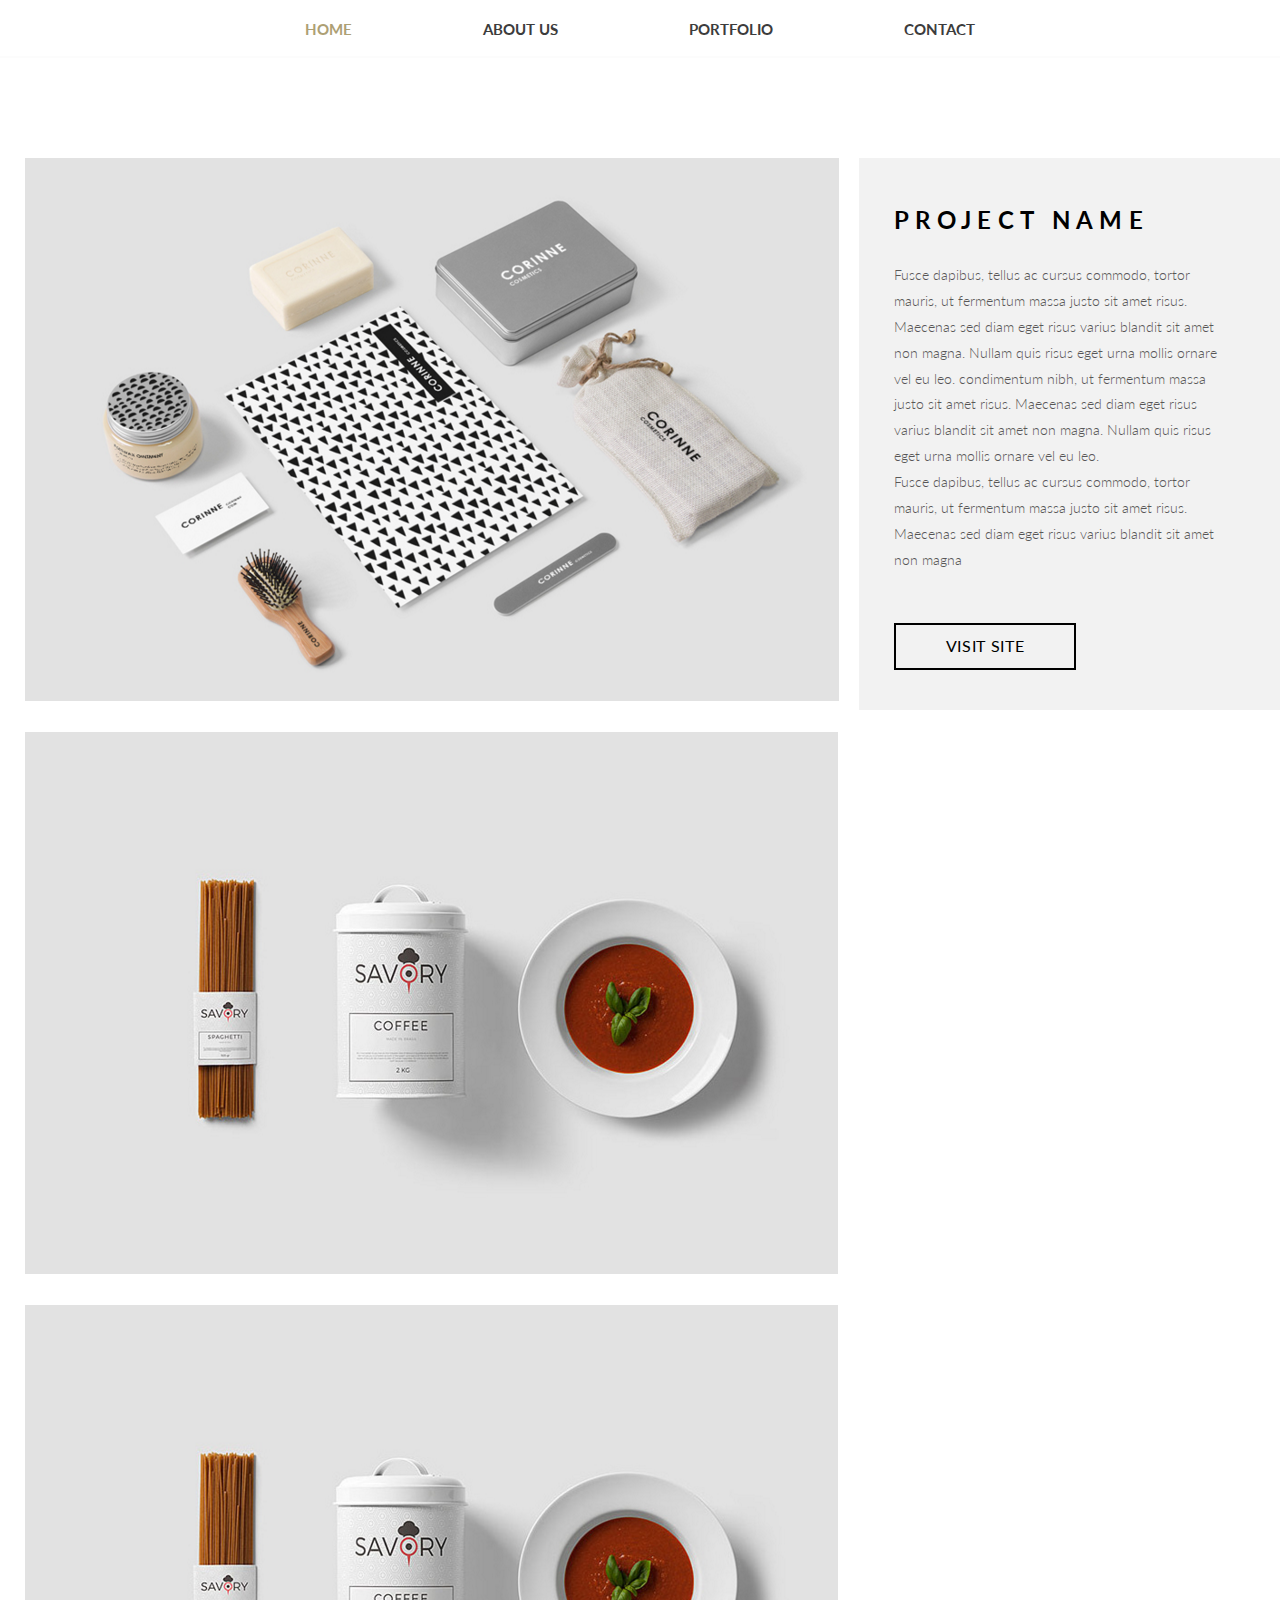
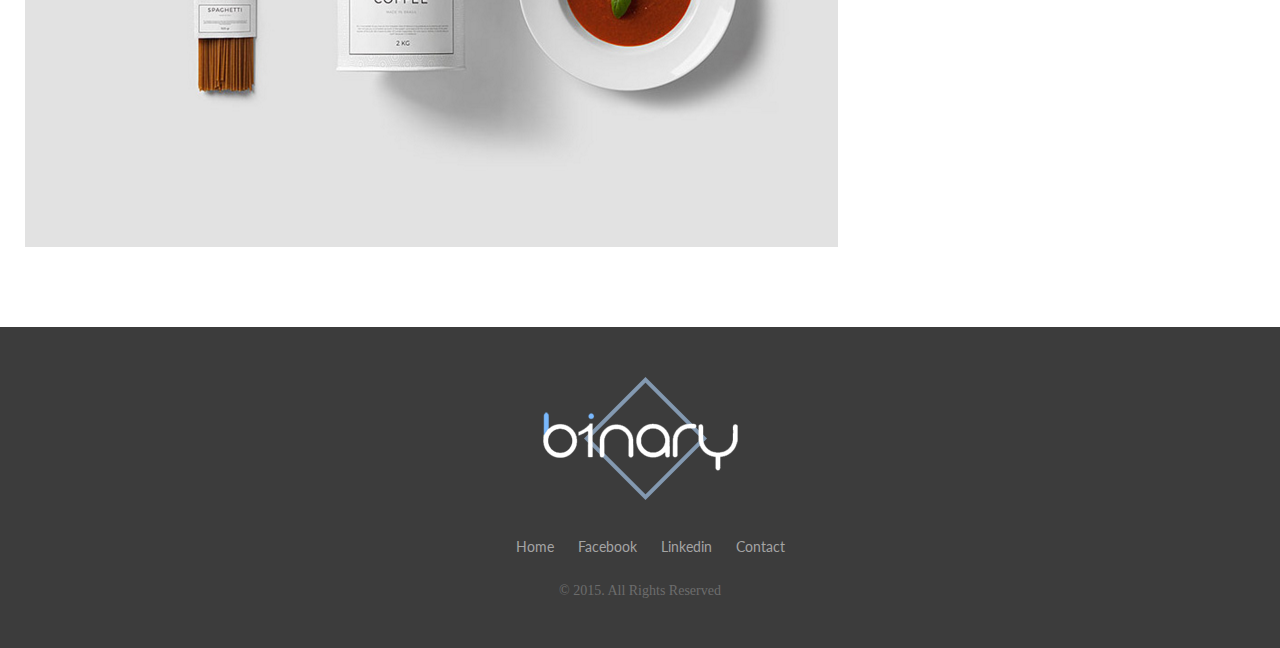
==== project.html @ bbf33033 "Add files via upload" ====
<!DOCTYPE html>
<html lang="ru">

<head>
	<meta charset="UTF-8">
	<meta name="viewport" content="width=device-width, initial-scale=1.0">
	<link rel="stylesheet" href="css/style.css">
	<title>Binary Project</title>
	<script src="https://code.jquery.com/jquery-3.3.1.min.js"></script>
	<script src="js/main.js"></script>
	<script src="js/vendors.js"></script>
</head>

<body>
	<div class="project-body">
		<nav class="header__nav wrapper">
			<ul class='header__list'>
				<li>
					<a href="#" class="header__link active">home</a>
				</li>
				<li>
					<a href="#" class="header__link">about us</a>
				</li>
				<li>
					<a href="#" class="header__link">portfolio</a>
				</li>
				<li>
					<a href="#" class="header__link">contact</a>
				</li>
			</ul>
		</nav>
		<div class="project__body">
			<div class="project__column gallery">
				<div class="project__image">
					<a href="img/image1.png"><img src="img/image1.png" alt="" /></a>
				</div>
				<div class="project__image">
					<a href="img/image2.png"><img src="img/image2.png" alt="" /></a>
				</div>
				<div class="project__image">
					<a href="img/image2.png"><img src="img/image2.png" alt="" /></a>
				</div>
			</div>
			<div class="project__column">
				<div class="project__item">
					<div class="project__title">Project name</div>
					<div class="project__text">
						<p>
							Fusce dapibus, tellus ac cursus commodo, tortor mauris, ut fermentum massa justo sit amet risus.
							Maecenas
							sed diam eget risus varius blandit sit amet non magna. Nullam quis risus eget urna mollis ornare
							vel eu
							leo. condimentum nibh, ut fermentum massa justo sit amet risus. Maecenas sed diam eget risus varius
							blandit sit amet non magna. Nullam quis risus eget urna mollis ornare vel eu leo.
						</p>
						<p>
							Fusce dapibus, tellus ac cursus commodo, tortor mauris, ut fermentum massa justo sit amet risus.
							Maecenas
							sed diam eget risus varius blandit sit amet non magna
						</p>
					</div>
					<div class="project__button button button--b"><a href="/index.html">VISIT SITE</a>
					</div>
				</div>
			</div>
		</div>
		<div class="footer wrapper">
			<div class="footer__body container">
				<div class="footer__logo"><img src="img/logo.png" alt="LOGO" /></div>
				<div class="footer__links">
					<a href="">Home</a>
					<a href="">Facebook</a>
					<a href="">Linkedin</a>
					<a href="">Contact</a>
				</div>
				<div class="footer__copy">© 2015. All Rights Reserved </div>
			</div>
		</div>
	</div>

</body>

</html>
---- css/style.css ----
@charset "UTF-8";
/*Обнуление*/
@import url("https://fonts.googleapis.com/css2?family=Lato:wght@300;400;700;900&display=swap");
* {
  padding: 0;
  margin: 0;
  border: 0;
}

*,
*:before,
*:after {
  -webkit-box-sizing: border-box;
  box-sizing: border-box;
}

:focus,
:active {
  outline: none;
}

a:focus,
a:active {
  outline: none;
}

nav,
footer,
header,
aside {
  display: block;
}

html,
body {
  height: 100%;
  width: 100%;
  font-size: 100%;
  line-height: 1;
  font-size: 14px;
  -ms-text-size-adjust: 100%;
  -moz-text-size-adjust: 100%;
  -webkit-text-size-adjust: 100%;
}

input,
button,
textarea {
  font-family: inherit;
}

input::-ms-clear {
  display: none;
}

button {
  cursor: pointer;
}

button::-moz-focus-inner {
  padding: 0;
  border: 0;
}

a,
a:visited {
  text-decoration: none;
}

a:hover {
  text-decoration: none;
}

ul li {
  list-style: none;
}

img {
  vertical-align: top;
}

h1,
h2,
h3,
h4,
h5,
h6 {
  font-size: inherit;
  font-weight: 400;
}

/*--------------------*/
/*!
 * baguetteBox.js
 * @author  feimosi
 * @version %%INJECT_VERSION%%
 * @url https://github.com/feimosi/baguetteBox.js
 */
#baguetteBox-overlay {
  display: none;
  opacity: 0;
  position: fixed;
  overflow: hidden;
  top: 0;
  left: 0;
  width: 100%;
  height: 100%;
  z-index: 1000000;
  background-color: #222;
  background-color: rgba(0, 0, 0, 0.8);
  -webkit-transition: opacity .5s ease;
  -o-transition: opacity .5s ease;
  transition: opacity .5s ease;
}

#baguetteBox-overlay.visible {
  opacity: 1;
}

#baguetteBox-overlay .full-image {
  display: inline-block;
  position: relative;
  width: 100%;
  height: 100%;
  text-align: center;
}

#baguetteBox-overlay .full-image figure {
  display: inline;
  margin: 0;
  height: 100%;
}

#baguetteBox-overlay .full-image img {
  display: inline-block;
  width: auto;
  height: auto;
  max-height: 100%;
  max-width: 100%;
  vertical-align: middle;
  -webkit-box-shadow: 0 0 8px rgba(0, 0, 0, 0.6);
          box-shadow: 0 0 8px rgba(0, 0, 0, 0.6);
}

#baguetteBox-overlay .full-image figcaption {
  display: block;
  position: absolute;
  bottom: 0;
  width: 100%;
  text-align: center;
  line-height: 1.8;
  white-space: normal;
  color: #ccc;
  background-color: #000;
  background-color: rgba(0, 0, 0, 0.6);
  font-family: sans-serif;
}

#baguetteBox-overlay .full-image:before {
  content: "";
  display: inline-block;
  height: 50%;
  width: 1px;
  margin-right: -1px;
}

#baguetteBox-slider {
  position: absolute;
  left: 0;
  top: 0;
  height: 100%;
  width: 100%;
  white-space: nowrap;
  -webkit-transition: left .4s ease, -webkit-transform .4s ease;
  transition: left .4s ease, -webkit-transform .4s ease;
  -o-transition: left .4s ease, transform .4s ease;
  transition: left .4s ease, transform .4s ease;
  transition: left .4s ease, transform .4s ease, -webkit-transform .4s ease;
}

#baguetteBox-slider.bounce-from-right {
  -webkit-animation: bounceFromRight .4s ease-out;
          animation: bounceFromRight .4s ease-out;
}

#baguetteBox-slider.bounce-from-left {
  -webkit-animation: bounceFromLeft .4s ease-out;
          animation: bounceFromLeft .4s ease-out;
}

@-webkit-keyframes bounceFromRight {
  0% {
    margin-left: 0;
  }
  50% {
    margin-left: -30px;
  }
  100% {
    margin-left: 0;
  }
}

@keyframes bounceFromRight {
  0% {
    margin-left: 0;
  }
  50% {
    margin-left: -30px;
  }
  100% {
    margin-left: 0;
  }
}

@-webkit-keyframes bounceFromLeft {
  0% {
    margin-left: 0;
  }
  50% {
    margin-left: 30px;
  }
  100% {
    margin-left: 0;
  }
}

@keyframes bounceFromLeft {
  0% {
    margin-left: 0;
  }
  50% {
    margin-left: 30px;
  }
  100% {
    margin-left: 0;
  }
}

.baguetteBox-button#next-button, .baguetteBox-button#previous-button {
  top: 50%;
  top: calc(50% - 30px);
  width: 44px;
  height: 60px;
}

.baguetteBox-button {
  position: absolute;
  cursor: pointer;
  outline: none;
  padding: 0;
  margin: 0;
  border: 0;
  border-radius: 15%;
  background-color: #323232;
  background-color: rgba(50, 50, 50, 0.5);
  color: #ddd;
  font: 1.6em sans-serif;
  -webkit-transition: background-color .4s ease;
  -o-transition: background-color .4s ease;
  transition: background-color .4s ease;
}

.baguetteBox-button:focus, .baguetteBox-button:hover {
  background-color: rgba(50, 50, 50, 0.9);
}

.baguetteBox-button#next-button {
  right: 2%;
}

.baguetteBox-button#previous-button {
  left: 2%;
}

.baguetteBox-button#close-button {
  top: 20px;
  right: 2%;
  right: calc(2% + 6px);
  width: 30px;
  height: 30px;
}

.baguetteBox-button svg {
  position: absolute;
  left: 0;
  top: 0;
}

/*
    Preloader
    Borrowed from http://tobiasahlin.com/spinkit/
*/
.baguetteBox-spinner {
  width: 40px;
  height: 40px;
  display: inline-block;
  position: absolute;
  top: 50%;
  left: 50%;
  margin-top: -20px;
  margin-left: -20px;
}

.baguetteBox-double-bounce1,
.baguetteBox-double-bounce2 {
  width: 100%;
  height: 100%;
  border-radius: 50%;
  background-color: #fff;
  opacity: .6;
  position: absolute;
  top: 0;
  left: 0;
  -webkit-animation: bounce 2s infinite ease-in-out;
          animation: bounce 2s infinite ease-in-out;
}

.baguetteBox-double-bounce2 {
  -webkit-animation-delay: -1s;
          animation-delay: -1s;
}

@-webkit-keyframes bounce {
  0%, 100% {
    -webkit-transform: scale(0);
            transform: scale(0);
  }
  50% {
    -webkit-transform: scale(1);
            transform: scale(1);
  }
}

@keyframes bounce {
  0%, 100% {
    -webkit-transform: scale(0);
            transform: scale(0);
  }
  50% {
    -webkit-transform: scale(1);
            transform: scale(1);
  }
}

body {
  font-family: "Lato", sans-serif;
}

.wrapper {
  width: 100%;
  height: 100%;
  margin: 0 auto;
}

@media (max-width: 1020px) {
  .wrapper {
    padding: 0 15px;
  }
}

.header {
  background-image: url("../img/BG-Header.png");
  background-repeat: no-repeat;
  background-position: center;
  background-size: cover;
  margin: 0 auto;
  text-align: center;
}

.header__logo {
  padding: 150px 0;
}

.header__title {
  color: #ffffff;
  font-size: 34px;
  text-transform: uppercase;
  font-weight: 900;
  letter-spacing: 5.43px;
  line-height: 40px;
  margin: 0px 0px 139px 0px;
}

.header__title--subtitle {
  font-size: 26px;
  font-weight: 400;
  letter-spacing: 4.15px;
  text-transform: lowercase;
}

.header__title:after {
  content: "";
  display: block;
  width: 105px;
  height: 2px;
  background: #fff;
  -webkit-box-align: center;
      -ms-flex-align: center;
          align-items: center;
  position: absolute;
  left: 50%;
  margin: 49px 0 0 -52.5px;
}

.header__row {
  padding: 140px 0 220px 0;
}

.button a {
  background-color: transparent;
  display: block;
  margin: 0 auto;
  width: 182px;
  height: 47px;
  border: 2px solid #fff;
  text-align: center;
  color: #ffffff;
  font-size: 16px;
  text-transform: uppercase;
  letter-spacing: 0.67px;
  line-height: 42px;
}

.button--b a {
  color: #000;
  border: 2px solid #000;
}

.header__button:after {
  content: url("../img/Arrow-down.png");
  display: block;
  -webkit-box-align: center;
      -ms-flex-align: center;
          align-items: center;
  position: absolute;
  left: 50%;
  margin: 75px 0 0 -8.5px;
}

.header__nav {
  height: 58px;
  margin: 0 auto;
  background-color: #fff;
  border-bottom: 2px solid #fcfcfc;
}

.header__list {
  margin: 0 auto;
  max-width: 800px;
  display: -webkit-box;
  display: -ms-flexbox;
  display: flex;
  -ms-flex-pack: distribute;
      justify-content: space-around;
  -webkit-box-align: center;
      -ms-flex-align: center;
          align-items: center;
}

.header__link {
  color: #3c3c3c;
  font-size: 15px;
  font-weight: 700;
  text-transform: uppercase;
  line-height: 58px;
}

.header__link.active {
  color: #ada074;
}

.header__link:hover {
  color: #ada074;
}

.about-body {
  max-width: 825px;
  margin: 130px auto 60px auto;
  text-align: center;
}

.about-body__title {
  margin: 0px 0px 70px 0px;
}

.title {
  color: #000000;
  font-size: 34px;
  text-transform: uppercase;
  font-weight: 700;
  letter-spacing: 8.95px;
  line-height: 40px;
}

.title:after {
  content: "";
  display: block;
  width: 81px;
  height: 1px;
  background: #404040;
  position: absolute;
  left: 50%;
  margin: 35px 0 0 -40.5px;
}

.about-body__h2 {
  margin-bottom: 73px;
}

.about-body__text {
  text-align: center;
  color: #868585;
  font-size: 14px;
  font-weight: 300;
  line-height: 25.89px;
}

.about-body-row {
  display: -webkit-box;
  display: -ms-flexbox;
  display: flex;
  margin: 0 -15px;
}

@media (max-width: 1020px) {
  .about-body-row {
    -ms-flex-wrap: wrap;
        flex-wrap: wrap;
  }
}

.about-body-row__column {
  -webkit-box-flex: 0;
      -ms-flex: 0 0 33.333%;
          flex: 0 0 33.333%;
  margin: 0px 0px 30px 0px;
}

@media (max-width: 860px) {
  .about-body-row__column {
    -webkit-box-flex: 0;
        -ms-flex: 0 0 100%;
            flex: 0 0 100%;
  }
}

.about-body-row__image {
  width: 92px;
  height: 92px;
  border: 2px solid #f1f1f1;
  border-radius: 50%;
  display: -webkit-inline-box;
  display: -ms-inline-flexbox;
  display: inline-flex;
  -webkit-box-align: center;
      -ms-flex-align: center;
          align-items: center;
  -webkit-box-pack: center;
      -ms-flex-pack: center;
          justify-content: center;
  margin: 0px 0px 41px 0px;
}

.about-body-row__item {
  padding: 0 15px;
}

.about-body-row__title {
  font-size: 22px;
  font-weight: 700;
  text-transform: uppercase;
  letter-spacing: 3.52px;
  margin: 0px 0px 35px 0px;
}

.about-body-row__subtitle {
  color: #868585;
  font-size: 14px;
  font-weight: 300;
  line-height: 26px;
}

@media (max-width: 860px) {
  .about-body-row__subtitle {
    max-width: 50%;
    margin: 0 auto;
  }
}

@media (max-width: 420px) {
  .about-body-row__subtitle {
    max-width: 70%;
    margin: 0 auto;
  }
}

.portfolio {
  margin: 0 auto;
  padding: 0px 0px 62px 0px;
}

.portfolio__top {
  margin: 0px 0px 136px 0px;
}

.portfolio__title {
  text-align: center;
  margin: 0px 0px 90px 0px;
}

.filter__list {
  display: -webkit-box;
  display: -ms-flexbox;
  display: flex;
  -webkit-box-pack: center;
      -ms-flex-pack: center;
          justify-content: center;
}

.filter__list li {
  margin: 0px 50px 0px 0px;
}

.filter__list li:last-child {
  margin: 0;
}

.filter__item {
  cursor: pointer;
  color: #3c3c3c;
  font-size: 15px;
  text-transform: uppercase;
  font-weight: 700;
}

.filter__item:hover {
  color: #ada074;
}

.filter__item.active {
  color: #ada074;
}

.portfolio__items {
  margin: 0px auto;
  max-width: 1120px;
  display: -webkit-box;
  display: -ms-flexbox;
  display: flex;
  -ms-flex-wrap: wrap;
      flex-wrap: wrap;
  padding: 0px 0px 60px 0px;
}

.portfolio__column {
  -webkit-box-flex: 0;
      -ms-flex: 0 0 50%;
          flex: 0 0 50%;
  margin: 0 auto;
  max-width: 50%;
  padding: 15px 15px;
}

@media (max-width: 1020px) {
  .portfolio__column {
    -webkit-box-flex: 0;
        -ms-flex: 0 0 100%;
            flex: 0 0 100%;
    max-width: 100%;
  }
}

.portfolio__item {
  text-align: center;
}

.portfolio__item img {
  -o-object-fit: cover;
     object-fit: cover;
  max-height: 100%;
  max-width: 100%;
}

@media (max-width: 1020px) {
  .portfolio__item img {
    min-width: 100%;
    max-height: 100%;
  }
}

.partner {
  background-image: url("../img/BG-Footer.png");
  background-repeat: no-repeat;
  background-position: center;
  background-size: cover;
  padding: 90px 0px 100px 0px;
}

.partner__content {
  height: 390px;
  padding: 0 20px;
}

.partner__title {
  text-align: center;
  color: #ffffff;
  font-size: 30px;
  font-weight: 300;
  letter-spacing: 1.8px;
  padding: 0px 0px 90px 0px;
}

.partner__icons {
  margin: 0 auto;
  display: -webkit-box;
  display: -ms-flexbox;
  display: flex;
  -webkit-box-pack: justify;
      -ms-flex-pack: justify;
          justify-content: space-between;
  -webkit-box-align: center;
      -ms-flex-align: center;
          align-items: center;
  max-width: 600px;
  padding: 0px 0px 200px 0px;
}

.contacts {
  margin: 0px 0px 100px 0px;
}

.contacts__body {
  max-width: 910px;
  margin: 0 auto;
}

.contacts__title {
  text-align: center;
  margin: 0px 0px 165px 0px;
}

.contacts__feedback {
  display: -webkit-box;
  display: -ms-flexbox;
  display: flex;
  margin: 0 -15px;
}

@media (max-width: 1020px) {
  .contacts__feedback {
    -ms-flex-wrap: wrap;
        flex-wrap: wrap;
  }
}

.contacts__column {
  -webkit-box-flex: 0;
      -ms-flex: 0 1 50%;
          flex: 0 1 50%;
  padding: 0 15px;
  max-width: 50%;
  -webkit-box-orient: vertical;
  -webkit-box-direction: normal;
      -ms-flex-direction: column;
          flex-direction: column;
  margin: 0px 0px 100px 0px;
}

@media (max-width: 1020px) {
  .contacts__column {
    -webkit-box-flex: 0;
        -ms-flex: 0 1 100%;
            flex: 0 1 100%;
    -ms-flex-wrap: wrap;
        flex-wrap: wrap;
  }
}

.contacts__form {
  text-align: left;
  max-width: 385px;
  position: relative;
}

.contacts__input {
  display: -webkit-box;
  display: -ms-flexbox;
  display: flex;
  -webkit-box-pack: justify;
      -ms-flex-pack: justify;
          justify-content: space-between;
  -webkit-box-flex: 0;
      -ms-flex: 0 0 50%;
          flex: 0 0 50%;
}

.contacts__input div {
  -webkit-box-orient: vertical;
  -webkit-box-direction: normal;
      -ms-flex-direction: column;
          flex-direction: column;
  margin: 0px 0px 75px 0px;
}

.contacts__input div span {
  display: block;
  padding: 0px 0px 20px 0px;
}

.contacts__input input {
  display: -webkit-box;
  display: -ms-flexbox;
  display: flex;
  width: 161px;
  height: 35px;
  background-color: #f8f7f7;
  line-height: 35px;
  padding: 0 20px;
  border-top: 1px solid #000;
}

.contacts__input-name {
  font-size: 14px;
  font-weight: 700;
  text-transform: uppercase;
  letter-spacing: 0.84px;
}

.contacts__textarea textarea {
  display: block;
  padding: 15px 20px;
  background-color: #f8f7f7;
  width: 100%;
  height: 115px;
  border-top: 1px solid #000;
  resize: none;
}

.contacts__textarea span {
  display: block;
  padding: 0px 0px 20px 0px;
}

.contacts__button {
  margin: 40px 0px 0px 0px;
  position: absolute;
  right: 0;
}

.contacts__text {
  margin: -5px 0px 35px 0px;
  font-size: 14px;
  font-weight: 300;
  line-height: 26px;
  max-width: 255px;
}

.contacts__name {
  font-weight: 700;
  margin: 0px 0px 25px 0px;
}

.contacts__icons {
  padding: 0px 0px 10px 0px;
}

.contacts__icons a {
  padding: 0px 12px 0px 0px;
}

.contacts__email a {
  color: #000;
  font-size: 14px;
  font-weight: 300;
  line-height: 26px;
}

.contacts__email a span {
  font-weight: 700;
}

.footer {
  background-color: #3c3c3c;
}

.footer__body {
  text-align: center;
  padding: 50px 0px;
}

.footer__logo {
  margin: 0px 0px 40px 0px;
}

.footer__links a {
  color: #a4a4a4;
  font-size: 14px;
  padding: 0px 0px 0px 20px;
}

.footer__copy {
  margin: 30px 0px 0px 0px;
  display: inline-block;
  color: #6c6c6c;
  font-family: "Myriad Pro";
  font-size: 14px;
  font-weight: 400;
}

.project-body {
  margin: 0 auto;
}

.project__body {
  display: -webkit-box;
  display: -ms-flexbox;
  display: flex;
  max-width: 1250px;
  margin: 0 auto;
  padding: 100px 0px 50px 0px;
}

.project__column {
  -webkit-box-flex: 0;
      -ms-flex: 0 0 50%;
          flex: 0 0 50%;
  padding: 0px 10px;
}

.project__image {
  width: 814px;
  height: 543px;
  margin: 0px 0px 30px 0px;
}

.project__image img {
  max-width: 100%;
  max-height: 100%;
}

.project__item {
  padding: 50px 50px 40px 35px;
  max-width: 421px;
  min-height: 540px;
  display: -webkit-box;
  display: -ms-flexbox;
  display: flex;
  background-color: #f2f2f2;
  -webkit-box-orient: vertical;
  -webkit-box-direction: normal;
      -ms-flex-direction: column;
          flex-direction: column;
}

.project__title {
  font-size: 24px;
  font-weight: 700;
  text-transform: uppercase;
  letter-spacing: 6.32px;
  padding: 0px 0px 30px 0px;
}

.project__text {
  display: -webkit-box;
  display: -ms-flexbox;
  display: flex;
  -webkit-box-orient: vertical;
  -webkit-box-direction: normal;
      -ms-flex-direction: column;
          flex-direction: column;
  -webkit-box-pack: justify;
      -ms-flex-pack: justify;
          justify-content: space-between;
  color: #595757;
  font-size: 14px;
  font-weight: 300;
  line-height: 25.89px;
  min-height: 350px;
  padding: 0px 0px 50px 0px;
}

.project__button a {
  text-align: start;
  margin: 0px !important;
  text-align: center;
}
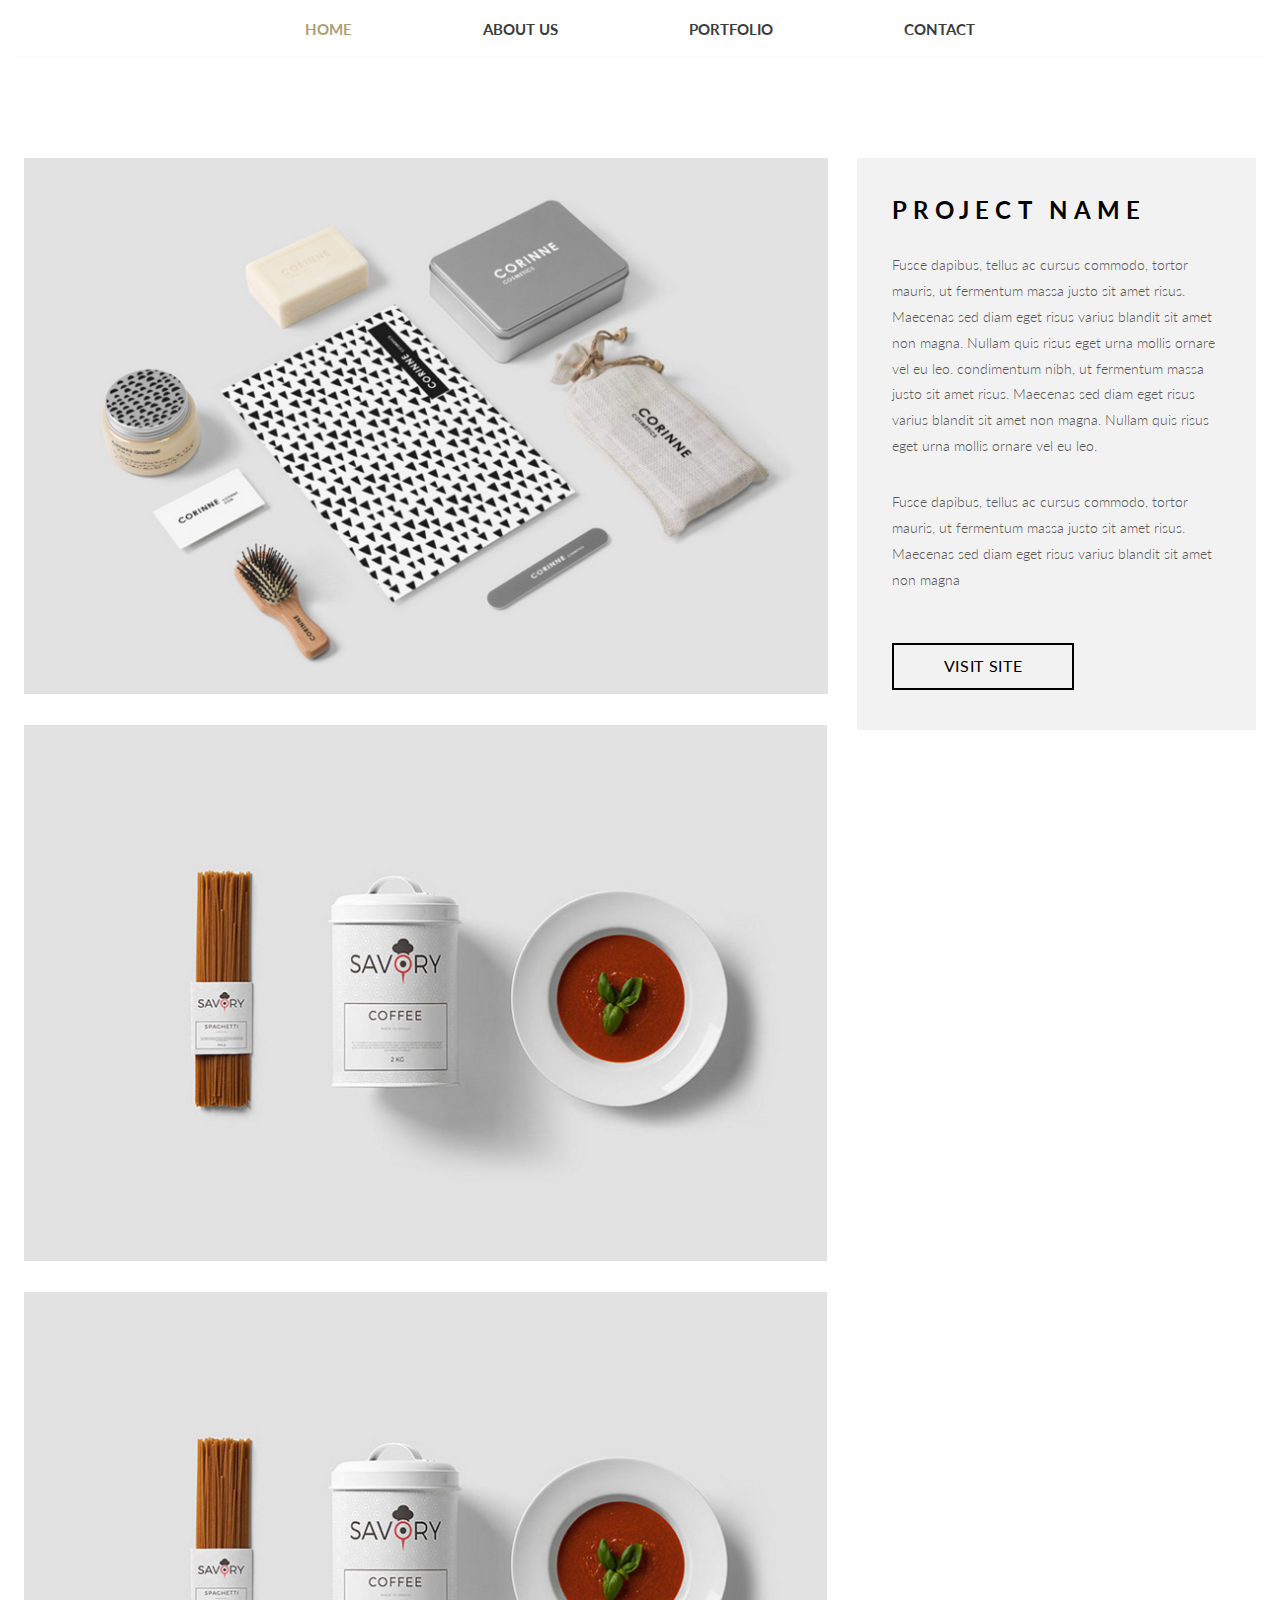
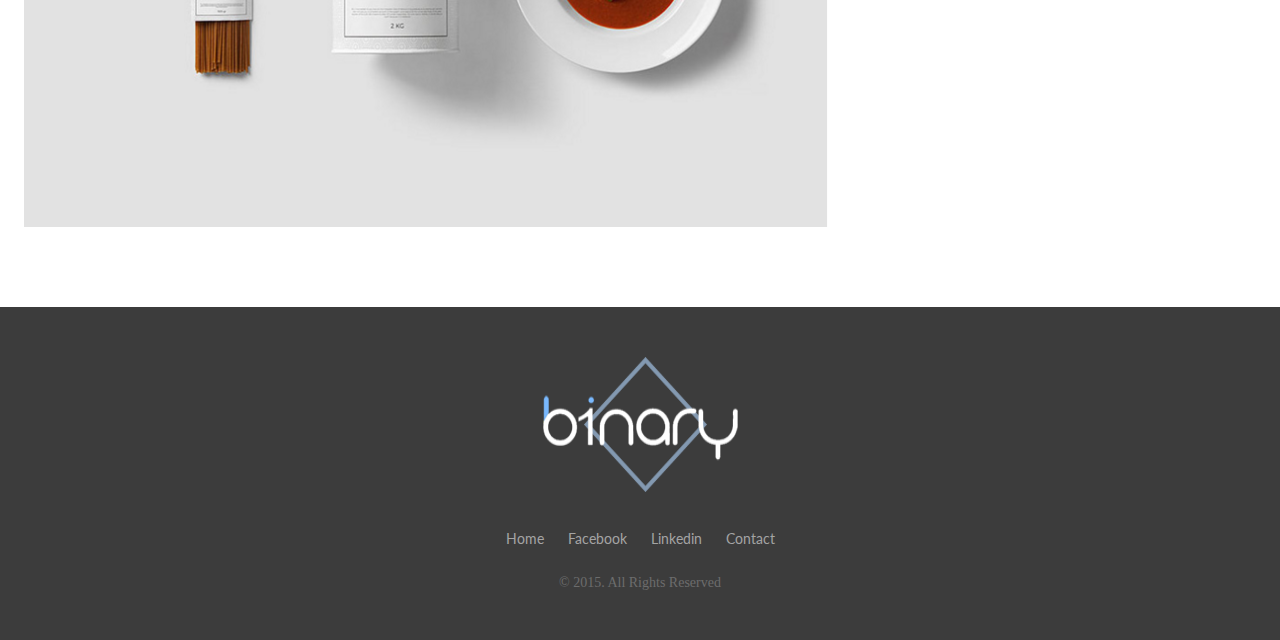
==== commit 2d3a0980: "Add files via upload" ====
--- a/project.html
+++ b/project.html
@@ -13,53 +13,56 @@
 
 <body>
 	<div class="project-body">
-		<nav class="header__nav wrapper">
-			<ul class='header__list'>
-				<li>
-					<a href="#" class="header__link active">home</a>
-				</li>
-				<li>
-					<a href="#" class="header__link">about us</a>
-				</li>
-				<li>
-					<a href="#" class="header__link">portfolio</a>
-				</li>
-				<li>
-					<a href="#" class="header__link">contact</a>
-				</li>
-			</ul>
-		</nav>
-		<div class="project__body">
-			<div class="project__column gallery">
-				<div class="project__image">
-					<a href="img/image1.png"><img src="img/image1.png" alt="" /></a>
+		<div class="body-wrap">
+			<nav class="header__nav wrapper">
+				<ul class='header__list'>
+					<li>
+						<a href="./index.html" class="header__link active">home</a>
+					</li>
+					<li>
+						<a href="#" class="header__link">about us</a>
+					</li>
+					<li>
+						<a href="#" class="header__link">portfolio</a>
+					</li>
+					<li>
+						<a href="#" class="header__link">contact</a>
+					</li>
+				</ul>
+			</nav>
+			<div class="project__body">
+				<div class="project__column gallery">
+					<div class="project__image">
+						<a href="img/image1.png"><img src="img/image1.png" alt="" /></a>
+					</div>
+					<div class="project__image">
+						<a href="img/image2.png"><img src="img/image2.png" alt="" /></a>
+					</div>
+					<div class="project__image">
+						<a href="img/image2.png"><img src="img/image2.png" alt="" /></a>
+					</div>
 				</div>
-				<div class="project__image">
-					<a href="img/image2.png"><img src="img/image2.png" alt="" /></a>
-				</div>
-				<div class="project__image">
-					<a href="img/image2.png"><img src="img/image2.png" alt="" /></a>
-				</div>
-			</div>
-			<div class="project__column">
-				<div class="project__item">
-					<div class="project__title">Project name</div>
-					<div class="project__text">
-						<p>
-							Fusce dapibus, tellus ac cursus commodo, tortor mauris, ut fermentum massa justo sit amet risus.
-							Maecenas
-							sed diam eget risus varius blandit sit amet non magna. Nullam quis risus eget urna mollis ornare
-							vel eu
-							leo. condimentum nibh, ut fermentum massa justo sit amet risus. Maecenas sed diam eget risus varius
-							blandit sit amet non magna. Nullam quis risus eget urna mollis ornare vel eu leo.
-						</p>
-						<p>
-							Fusce dapibus, tellus ac cursus commodo, tortor mauris, ut fermentum massa justo sit amet risus.
-							Maecenas
-							sed diam eget risus varius blandit sit amet non magna
-						</p>
-					</div>
-					<div class="project__button button button--b"><a href="/index.html">VISIT SITE</a>
+				<div class="project__column">
+					<div class="project__item">
+						<div class="project__title">Project name</div>
+						<div class="project__text">
+							<p>
+								Fusce dapibus, tellus ac cursus commodo, tortor mauris, ut fermentum massa justo sit amet risus.
+								Maecenas
+								sed diam eget risus varius blandit sit amet non magna. Nullam quis risus eget urna mollis ornare
+								vel eu
+								leo. condimentum nibh, ut fermentum massa justo sit amet risus. Maecenas sed diam eget risus
+								varius
+								blandit sit amet non magna. Nullam quis risus eget urna mollis ornare vel eu leo.
+							</p>
+							<p>
+								Fusce dapibus, tellus ac cursus commodo, tortor mauris, ut fermentum massa justo sit amet risus.
+								Maecenas
+								sed diam eget risus varius blandit sit amet non magna
+							</p>
+						</div>
+						<div class="project__button button button--b"><a href="./index.html">VISIT SITE</a>
+						</div>
 					</div>
 				</div>
 			</div>
--- a/css/style.css
+++ b/css/style.css
@@ -352,7 +352,7 @@
   margin: 0 auto;
 }
 
-@media (max-width: 1020px) {
+@media (max-width: 770px) {
   .wrapper {
     padding: 0 15px;
   }
@@ -363,12 +363,38 @@
   background-repeat: no-repeat;
   background-position: center;
   background-size: cover;
+  background-attachment: fixed;
   margin: 0 auto;
   text-align: center;
 }
 
+.header__container {
+  padding-top: 150px;
+}
+
+@media (max-width: 420px) {
+  .header__container {
+    padding-top: 80px;
+  }
+}
+
 .header__logo {
-  padding: 150px 0;
+  width: 195px;
+  height: 135px;
+  margin: 0 auto 150px auto;
+}
+
+.header__logo img {
+  width: 100%;
+  height: 100%;
+}
+
+@media (max-width: 420px) {
+  .header__logo {
+    width: 156px;
+    height: 108px;
+    margin: 0 auto 80px auto;
+  }
 }
 
 .header__title {
@@ -402,6 +428,25 @@
   margin: 49px 0 0 -52.5px;
 }
 
+@media (max-width: 420px) {
+  .header__title:after {
+    width: 60px;
+    height: 1px;
+    margin: 35px 0 0 -30px;
+  }
+}
+
+@media (max-width: 420px) {
+  .header__title {
+    font-size: 22px;
+    line-height: 30px;
+    margin: 0px 0px 70px 0px;
+  }
+  .header__title--subtitle {
+    font-size: 18px;
+  }
+}
+
 .header__row {
   padding: 140px 0 220px 0;
 }
@@ -473,14 +518,32 @@
   color: #ada074;
 }
 
+@media (max-width: 420px) {
+  .header__link {
+    font-size: 12px;
+  }
+}
+
 .about-body {
   max-width: 825px;
   margin: 130px auto 60px auto;
   text-align: center;
 }
 
+@media (max-width: 420px) {
+  .about-body {
+    margin: 60px auto 40px auto;
+  }
+}
+
 .about-body__title {
   margin: 0px 0px 70px 0px;
+}
+
+@media (max-width: 420px) {
+  .about-body__title {
+    margin: 0px 0px 45px 0px;
+  }
 }
 
 .title {
@@ -503,8 +566,21 @@
   margin: 35px 0 0 -40.5px;
 }
 
+@media (max-width: 420px) {
+  .title:after {
+    width: 46px;
+    margin: 20px 0 0 -23px;
+  }
+}
+
 .about-body__h2 {
   margin-bottom: 73px;
+}
+
+@media (max-width: 420px) {
+  .about-body__h2 {
+    margin-bottom: 30px;
+  }
 }
 
 .about-body__text {
@@ -561,6 +637,11 @@
   margin: 0px 0px 41px 0px;
 }
 
+.about-body-row__image img {
+  height: 35%;
+  width: 35%;
+}
+
 .about-body-row__item {
   padding: 0 15px;
 }
@@ -599,8 +680,26 @@
   padding: 0px 0px 62px 0px;
 }
 
+@media (max-width: 420px) {
+  .portfolio {
+    padding: 0px 0px 60px 0px;
+  }
+}
+
 .portfolio__top {
   margin: 0px 0px 136px 0px;
+}
+
+@media (max-width: 1020px) {
+  .portfolio__top {
+    margin: 0px 0px 70px 0px;
+  }
+}
+
+@media (max-width: 420px) {
+  .portfolio__top {
+    margin: 0px 0px 50px 0px;
+  }
 }
 
 .portfolio__title {
@@ -608,21 +707,32 @@
   margin: 0px 0px 90px 0px;
 }
 
+@media (max-width: 1020px) {
+  .portfolio__title {
+    margin: 0px 0px 80px 0px;
+  }
+}
+
+@media (max-width: 420px) {
+  .portfolio__title {
+    margin: 0px 0px 60px 0px;
+  }
+}
+
+.filter {
+  padding: 0 15px;
+}
+
 .filter__list {
+  margin: 0 auto;
+  max-width: 300px;
   display: -webkit-box;
   display: -ms-flexbox;
   display: flex;
-  -webkit-box-pack: center;
-      -ms-flex-pack: center;
-          justify-content: center;
-}
-
-.filter__list li {
-  margin: 0px 50px 0px 0px;
-}
-
-.filter__list li:last-child {
-  margin: 0;
+  -webkit-box-pack: justify;
+      -ms-flex-pack: justify;
+          justify-content: space-between;
+  padding: 0 15px;
 }
 
 .filter__item {
@@ -652,6 +762,12 @@
   padding: 0px 0px 60px 0px;
 }
 
+@media (max-width: 420px) {
+  .portfolio__items {
+    padding: 0px 0px 40px 0px;
+  }
+}
+
 .portfolio__column {
   -webkit-box-flex: 0;
       -ms-flex: 0 0 50%;
@@ -693,7 +809,10 @@
   background-repeat: no-repeat;
   background-position: center;
   background-size: cover;
+  background-attachment: fixed;
   padding: 90px 0px 100px 0px;
+  height: 390px;
+  width: 100%;
 }
 
 .partner__content {
@@ -710,23 +829,63 @@
   padding: 0px 0px 90px 0px;
 }
 
+@media (max-width: 420px) {
+  .partner__title {
+    padding: 0px 0px 50px 0px;
+  }
+}
+
 .partner__icons {
   margin: 0 auto;
   display: -webkit-box;
   display: -ms-flexbox;
   display: flex;
-  -webkit-box-pack: justify;
-      -ms-flex-pack: justify;
-          justify-content: space-between;
+  -webkit-box-pack: space-evenly;
+      -ms-flex-pack: space-evenly;
+          justify-content: space-evenly;
   -webkit-box-align: center;
       -ms-flex-align: center;
           align-items: center;
   max-width: 600px;
-  padding: 0px 0px 200px 0px;
+  -ms-flex-wrap: wrap;
+      flex-wrap: wrap;
+}
+
+.partner__icons div {
+  display: -webkit-box;
+  display: -ms-flexbox;
+  display: flex;
+  max-width: 125px;
+  max-height: 65px;
+  margin: 10px auto;
+}
+
+.partner__icons div img {
+  margin: 0 auto;
+}
+
+@media (max-width: 420px) {
+  .partner__icons div {
+    -webkit-box-flex: 0;
+        -ms-flex: 0 1 100%;
+            flex: 0 1 100%;
+  }
 }
 
 .contacts {
-  margin: 0px 0px 100px 0px;
+  margin: 185px 0px 100px 0px;
+}
+
+@media (max-width: 1020px) {
+  .contacts {
+    margin: 100px 0px 100px 0px;
+  }
+}
+
+@media (max-width: 420px) {
+  .contacts {
+    margin: 80px 0px 100px 0px;
+  }
 }
 
 .contacts__body {
@@ -737,6 +896,18 @@
 .contacts__title {
   text-align: center;
   margin: 0px 0px 165px 0px;
+}
+
+@media (max-width: 1020px) {
+  .contacts__title {
+    margin: 0px 0px 110px 0px;
+  }
+}
+
+@media (max-width: 420px) {
+  .contacts__title {
+    margin: 0px 0px 85px 0px;
+  }
 }
 
 .contacts__feedback {
@@ -744,19 +915,20 @@
   display: -ms-flexbox;
   display: flex;
   margin: 0 -15px;
+  position: relative;
 }
 
 @media (max-width: 1020px) {
   .contacts__feedback {
-    -ms-flex-wrap: wrap;
-        flex-wrap: wrap;
+    -ms-flex-wrap: wrap-reverse;
+        flex-wrap: wrap-reverse;
   }
 }
 
 .contacts__column {
   -webkit-box-flex: 0;
-      -ms-flex: 0 1 50%;
-          flex: 0 1 50%;
+      -ms-flex: 0 0 50%;
+          flex: 0 0 50%;
   padding: 0 15px;
   max-width: 50%;
   -webkit-box-orient: vertical;
@@ -769,10 +941,10 @@
 @media (max-width: 1020px) {
   .contacts__column {
     -webkit-box-flex: 0;
-        -ms-flex: 0 1 100%;
-            flex: 0 1 100%;
-    -ms-flex-wrap: wrap;
-        flex-wrap: wrap;
+        -ms-flex: 0 0 100%;
+            flex: 0 0 100%;
+    max-width: 100%;
+    margin: 0px 0px 70px 0px;
   }
 }
 
@@ -789,9 +961,6 @@
   -webkit-box-pack: justify;
       -ms-flex-pack: justify;
           justify-content: space-between;
-  -webkit-box-flex: 0;
-      -ms-flex: 0 0 50%;
-          flex: 0 0 50%;
 }
 
 .contacts__input div {
@@ -799,7 +968,14 @@
   -webkit-box-direction: normal;
       -ms-flex-direction: column;
           flex-direction: column;
-  margin: 0px 0px 75px 0px;
+  margin: 0px 15px 75px 0px;
+  max-width: 161px;
+}
+
+@media (max-width: 420px) {
+  .contacts__input div {
+    margin: 0px 15px 35px 0px;
+  }
 }
 
 .contacts__input div span {
@@ -807,11 +983,13 @@
   padding: 0px 0px 20px 0px;
 }
 
+.contacts__input div:last-child {
+  margin: 0;
+}
+
 .contacts__input input {
-  display: -webkit-box;
-  display: -ms-flexbox;
-  display: flex;
-  width: 161px;
+  display: inline-block;
+  width: 100%;
   height: 35px;
   background-color: #f8f7f7;
   line-height: 35px;
@@ -889,13 +1067,37 @@
 }
 
 .footer__logo {
-  margin: 0px 0px 40px 0px;
+  width: 195px;
+  height: 135px;
+  margin: 0px auto 40px auto;
+}
+
+.footer__logo img {
+  width: 100%;
+  height: 100%;
+}
+
+@media (max-width: 420px) {
+  .footer__logo {
+    width: 156px;
+    height: 108px;
+  }
 }
 
 .footer__links a {
   color: #a4a4a4;
   font-size: 14px;
   padding: 0px 0px 0px 20px;
+}
+
+.footer__links a:first-child {
+  padding: 0;
+}
+
+@media (max-width: 420px) {
+  .footer__links a {
+    font-size: 12px;
+  }
 }
 
 .footer__copy {
@@ -907,41 +1109,89 @@
   font-weight: 400;
 }
 
+@media (max-width: 420px) {
+  .footer__copy {
+    font-size: 12px;
+  }
+}
+
 .project-body {
   margin: 0 auto;
+}
+
+.body-wrap {
+  margin: 0 auto;
+  max-width: 1252px;
 }
 
 .project__body {
   display: -webkit-box;
   display: -ms-flexbox;
   display: flex;
-  max-width: 1250px;
   margin: 0 auto;
   padding: 100px 0px 50px 0px;
 }
 
-.project__column {
+@media (max-width: 767px) {
+  .project__body {
+    -ms-flex-wrap: wrap-reverse;
+        flex-wrap: wrap-reverse;
+    padding: 40px 0px 40px 0px;
+  }
+}
+
+.project__body div:first-child {
   -webkit-box-flex: 0;
-      -ms-flex: 0 0 50%;
-          flex: 0 0 50%;
-  padding: 0px 10px;
+      -ms-flex: 0 1 70%;
+          flex: 0 1 70%;
+}
+
+@media (max-width: 767px) {
+  .project__body div:first-child {
+    -webkit-box-flex: 0;
+        -ms-flex: 0 1 100%;
+            flex: 0 1 100%;
+  }
+}
+
+.project__body div:last-child {
+  -webkit-box-flex: 0;
+      -ms-flex: 0 1 1;
+          flex: 0 1 1;
+}
+
+@media (max-width: 767px) {
+  .project__column {
+    -webkit-box-flex: 0;
+        -ms-flex: 0 0 100%;
+            flex: 0 0 100%;
+    margin: 0 auto;
+    padding: 0px 15px;
+  }
 }
 
 .project__image {
-  width: 814px;
-  height: 543px;
+  max-width: 814px;
+  width: 100%;
+  max-height: 543px;
   margin: 0px 0px 30px 0px;
+  padding: 0px 0px 0px 10px;
 }
 
 .project__image img {
-  max-width: 100%;
-  max-height: 100%;
+  width: 100%;
+  height: 100%;
+}
+
+@media (max-width: 767px) {
+  .project__image {
+    padding: 0;
+  }
 }
 
 .project__item {
-  padding: 50px 50px 40px 35px;
+  padding: 40px 35px 40px 35px;
   max-width: 421px;
-  min-height: 540px;
   display: -webkit-box;
   display: -ms-flexbox;
   display: flex;
@@ -950,6 +1200,14 @@
   -webkit-box-direction: normal;
       -ms-flex-direction: column;
           flex-direction: column;
+  margin: 0px 10px 30px 10px;
+}
+
+@media (max-width: 767px) {
+  .project__item {
+    margin: 0px auto 30px auto;
+    max-width: 100%;
+  }
 }
 
 .project__title {
@@ -961,16 +1219,7 @@
 }
 
 .project__text {
-  display: -webkit-box;
-  display: -ms-flexbox;
-  display: flex;
-  -webkit-box-orient: vertical;
-  -webkit-box-direction: normal;
-      -ms-flex-direction: column;
-          flex-direction: column;
-  -webkit-box-pack: justify;
-      -ms-flex-pack: justify;
-          justify-content: space-between;
+  display: block;
   color: #595757;
   font-size: 14px;
   font-weight: 300;
@@ -979,6 +1228,21 @@
   padding: 0px 0px 50px 0px;
 }
 
+.project__text p {
+  padding-bottom: 30px;
+}
+
+.project__text p:last-child {
+  padding-bottom: 0;
+}
+
+@media (max-width: 767px) {
+  .project__text {
+    min-height: auto;
+    font-size: 12px;
+  }
+}
+
 .project__button a {
   text-align: start;
   margin: 0px !important;
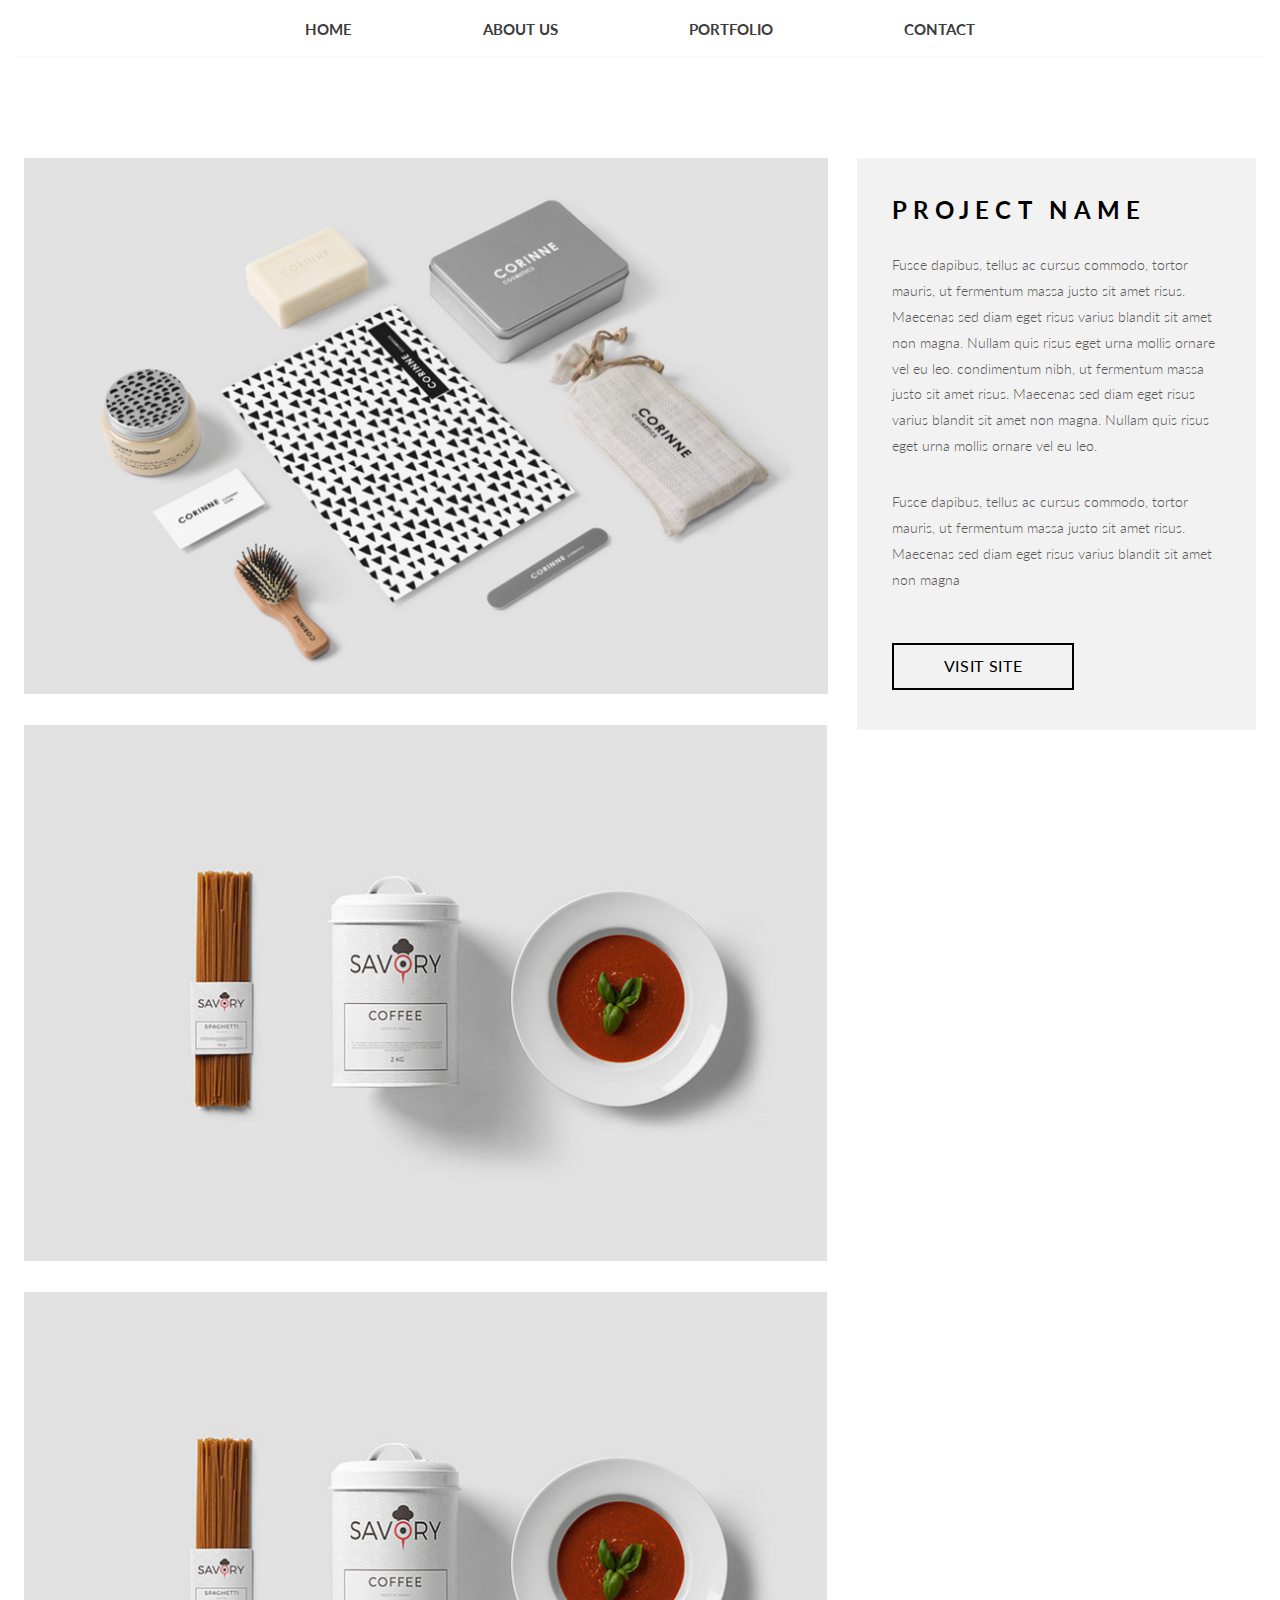
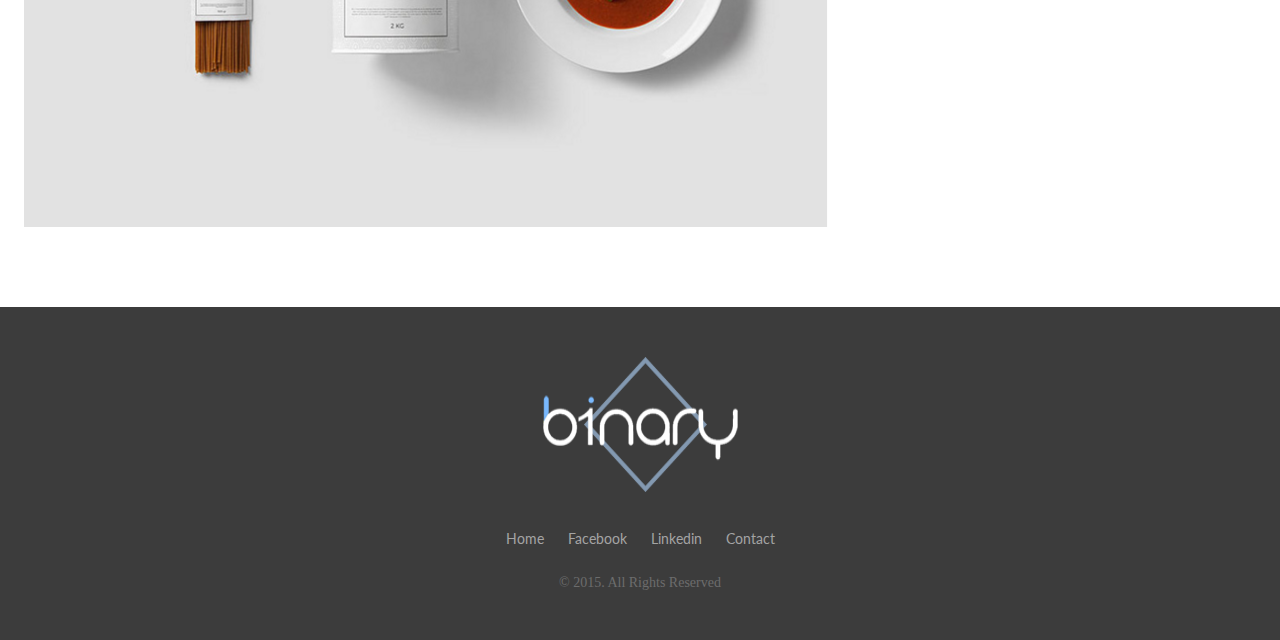
==== commit be55d12a: "Add files via upload" ====
--- a/project.html
+++ b/project.html
@@ -17,17 +17,16 @@
 			<nav class="header__nav wrapper">
 				<ul class='header__list'>
 					<li>
-						<a href="./index.html" class="header__link active">home</a>
+						<a href="./index.html#mainblock" class="header__link goto">home</a>
 					</li>
 					<li>
-						<a href="#" class="header__link">about us</a>
+						<a href="./index.html#about" class="header__link goto">about us</a>
 					</li>
 					<li>
-						<a href="#" class="header__link">portfolio</a>
+						<a href="./index.html#portfolio" class="header__link goto">portfolio</a>
 					</li>
 					<li>
-						<a href="#" class="header__link">contact</a>
-					</li>
+						<a href="./index.html#contacts" class="header__link goto">Contact</a> </li>
 				</ul>
 			</nav>
 			<div class="project__body">
--- a/css/style.css
+++ b/css/style.css
@@ -346,10 +346,16 @@
   font-family: "Lato", sans-serif;
 }
 
+.body {
+  width: 100%;
+  min-height: 100%;
+  overflow: hidden;
+  margin: 0 auto;
+}
+
 .wrapper {
   width: 100%;
   height: 100%;
-  margin: 0 auto;
 }
 
 @media (max-width: 770px) {
@@ -358,42 +364,71 @@
   }
 }
 
-.header {
+.mainblock {
   background-image: url("../img/BG-Header.png");
   background-repeat: no-repeat;
   background-position: center;
   background-size: cover;
   background-attachment: fixed;
-  margin: 0 auto;
+  -webkit-box-flex: 1;
+      -ms-flex: 1 1 auto;
+          flex: 1 1 auto;
+  position: relative;
+  display: -webkit-box;
+  display: -ms-flexbox;
+  display: flex;
+  -webkit-box-pack: center;
+      -ms-flex-pack: center;
+          justify-content: center;
   text-align: center;
+  padding: 5% 0;
+}
+
+.header {
+  position: relative;
+  z-index: 1;
+  -webkit-box-flex: 1;
+      -ms-flex: 1 1 auto;
+          flex: 1 1 auto;
 }
 
 .header__container {
-  padding-top: 150px;
-}
-
-@media (max-width: 420px) {
-  .header__container {
-    padding-top: 80px;
-  }
+  height: 100%;
+  display: -webkit-box;
+  display: -ms-flexbox;
+  display: flex;
+  -webkit-box-orient: vertical;
+  -webkit-box-direction: normal;
+      -ms-flex-direction: column;
+          flex-direction: column;
+  -webkit-box-pack: justify;
+      -ms-flex-pack: justify;
+          justify-content: space-between;
+  -webkit-box-align: center;
+      -ms-flex-align: center;
+          align-items: center;
 }
 
 .header__logo {
   width: 195px;
   height: 135px;
-  margin: 0 auto 150px auto;
 }
 
 .header__logo img {
   width: 100%;
   height: 100%;
+}
+
+@media (max-width: 770px) {
+  .header__logo {
+    margin: 50px 0px 0px 0px;
+  }
 }
 
 @media (max-width: 420px) {
   .header__logo {
     width: 156px;
     height: 108px;
-    margin: 0 auto 80px auto;
   }
 }
 
@@ -404,7 +439,8 @@
   font-weight: 900;
   letter-spacing: 5.43px;
   line-height: 40px;
-  margin: 0px 0px 139px 0px;
+  padding: 0px 10px 45px 10px;
+  margin: 30px 0px;
 }
 
 .header__title--subtitle {
@@ -428,6 +464,12 @@
   margin: 49px 0 0 -52.5px;
 }
 
+@media (max-width: 770px) {
+  .header__title:after {
+    margin: 35px 0 0 -52.5px;
+  }
+}
+
 @media (max-width: 420px) {
   .header__title:after {
     width: 60px;
@@ -436,11 +478,21 @@
   }
 }
 
+@media (max-width: 770px) {
+  .header__title {
+    font-size: 30px;
+    padding: 0px 10px 30px 10px;
+  }
+  .header__title--subtitle {
+    font-size: 20px;
+  }
+}
+
 @media (max-width: 420px) {
   .header__title {
     font-size: 22px;
     line-height: 30px;
-    margin: 0px 0px 70px 0px;
+    margin: 0px 0px 20px 0px;
   }
   .header__title--subtitle {
     font-size: 18px;
@@ -448,7 +500,7 @@
 }
 
 .header__row {
-  padding: 140px 0 220px 0;
+  position: relative;
 }
 
 .button a {
@@ -471,15 +523,53 @@
   border: 2px solid #000;
 }
 
-.header__button:after {
-  content: url("../img/Arrow-down.png");
+.header__button {
+  margin: 70px 0px 60px 0px;
+}
+
+@media (max-width: 770px) {
+  .header__button {
+    margin: 70px 0px 90px 0px;
+  }
+}
+
+.header__arrow {
   display: block;
-  -webkit-box-align: center;
-      -ms-flex-align: center;
-          align-items: center;
+  height: 100px;
+  width: 170px;
+  text-align: center;
   position: absolute;
-  left: 50%;
-  margin: 75px 0 0 -8.5px;
+  margin: 100px 0 0 8.5px;
+  -webkit-animation: arrow 2s infinite ease;
+          animation: arrow 2s infinite ease;
+}
+
+.header__arrow img {
+  padding: 30px 0px 0px 0px;
+}
+
+@-webkit-keyframes arrow {
+  0% {
+    top: 40px;
+  }
+  50% {
+    top: 30px;
+  }
+  100% {
+    top: 40px;
+  }
+}
+
+@keyframes arrow {
+  0% {
+    top: 40px;
+  }
+  50% {
+    top: 30px;
+  }
+  100% {
+    top: 40px;
+  }
 }
 
 .header__nav {
@@ -1248,3 +1338,8 @@
   margin: 0px !important;
   text-align: center;
 }
+
+.err input,
+.err textarea {
+  border: 1px solid red;
+}
